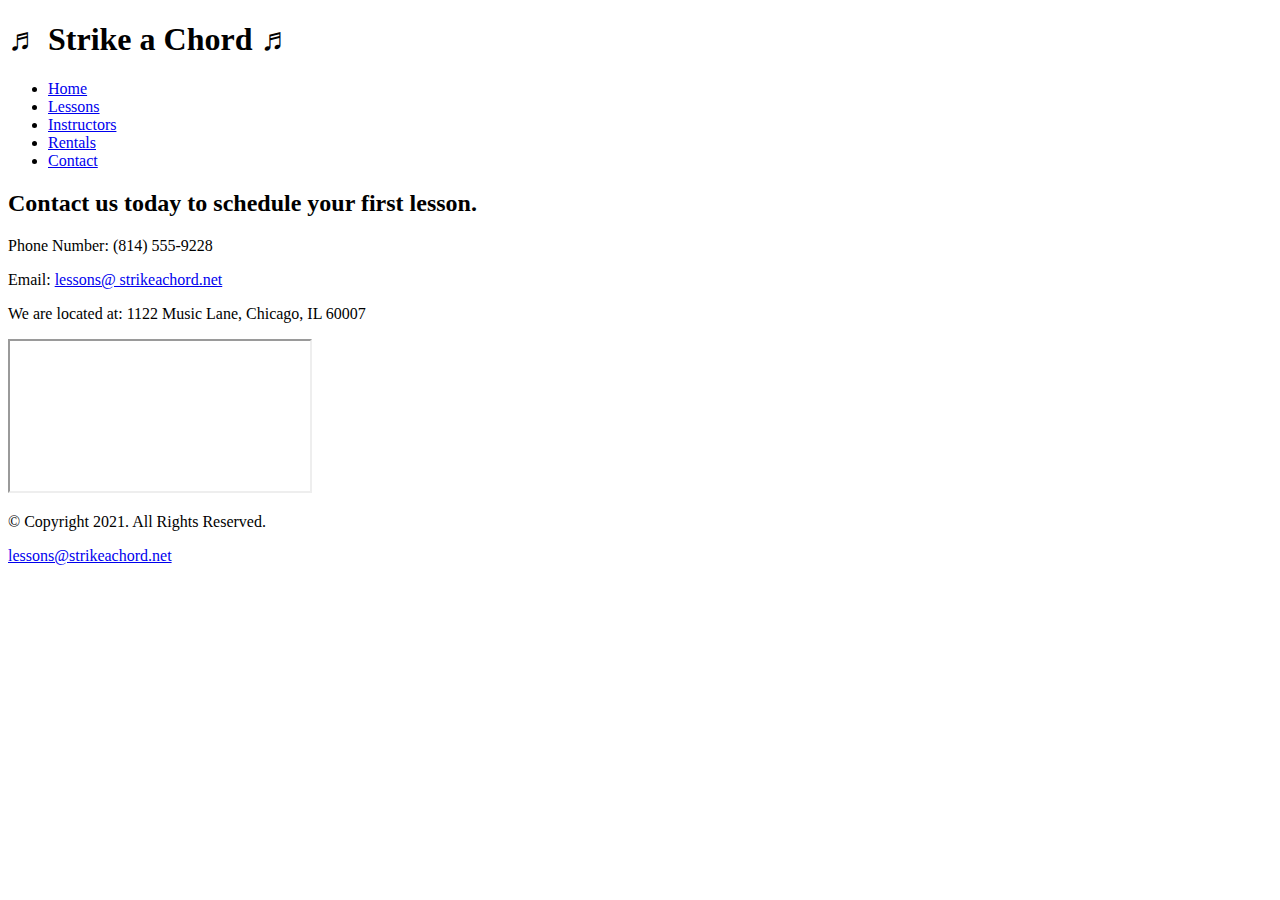
==== music/contact.html @ 463ad2d1 "Add files via upload" ====
<!DOCTYPE html> 

<!-- 
  Student Name: Sarah Johnson
  File Name: contact.html
  Date: 09/05/2022
   -->
<html lang="en">
  <meta charset="utf-8">
  <link rel="stylesheet" href="css/styles.css">
  <head>
    <title>Strike a Chord: Contact</title>
  </head>
  <body>
    <header>
      <h1> &#9836; Strike a Chord &#9836;</h1>
    </header>
    <nav>
      <ul>
      <li><a href="index.html">Home</a></li>
      <li><a href="lessons.html">Lessons</a></li> 
      <li><a href="instructors.html">Instructors</a></li>
      <li><a href="rentals.html">Rentals</a></li>
      <li><a href="contact.html"> Contact</a></li>
      </ul>
    </nav>
       
   <!-- Use the main area to add the main content to the webpage -->

    <main>
      <div id="contact">
        <h2>Contact us today to schedule your first lesson.</h2>
        <p>Phone Number: (814) 555-9228</p>
        <p>Email: <a href=”mailto:lessons@strikeachord.net”>lessons@ strikeachord.net</a></p>       
        <p>We are located at: 1122 Music Lane, Chicago, IL 60007</p>
        <iframe class="map"></iframe>
      </div>
    </main>
    <footer>
      <p>&copy; Copyright 2021. All Rights Reserved.</p>
      <p><a href="mailto:lessons@strikeachord.net">lessons@strikeachord.net</a></p>
    </footer>
  
  </body>
</html>
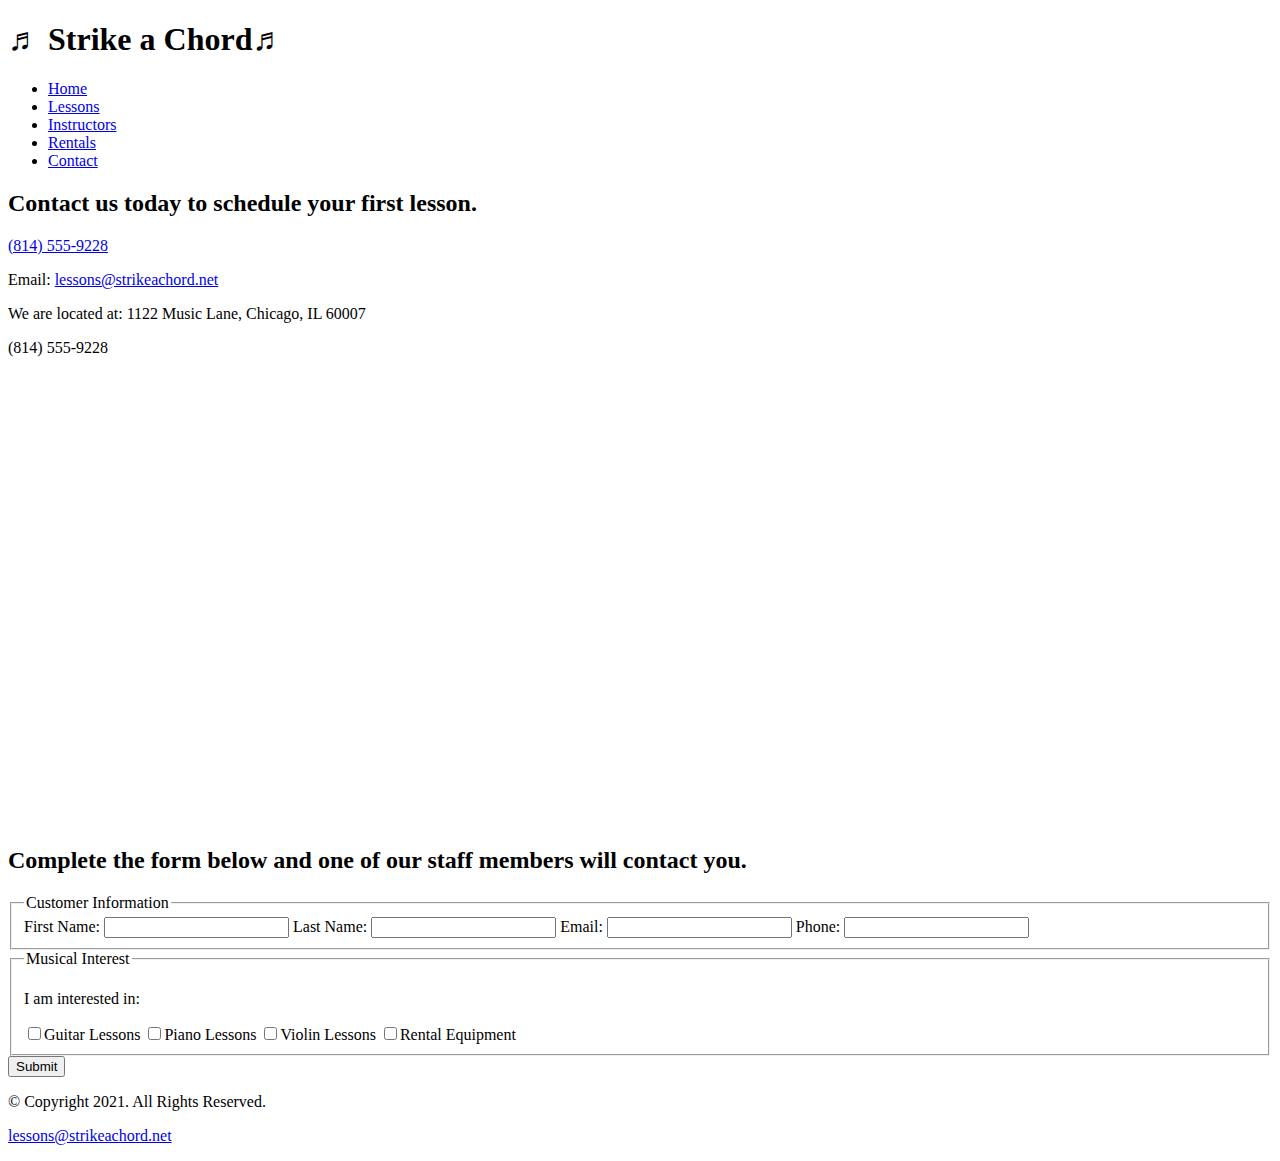
==== commit b57ed461: "Add files via upload" ====
--- a/music/contact.html
+++ b/music/contact.html
@@ -7,22 +7,32 @@
    -->
 <html lang="en">
   <meta charset="utf-8">
-  <link rel="stylesheet" href="css/styles.css">
+      
+
   <head>
+     <meta name="viewport" content="width=device-width,initial-scale=1.0">
+    <link rel="stylesheet" href="css/styles.css">
+    <link rel="preconnect" href="https://fonts.gstatic.com">
+    <link href="https://fonts.googleapis.com/css2?family=DM+Serif+Display:ital@1&family=Roboto&display=swap"
+        rel="stylesheet">
+        <link rel="shortcut icon" href="images/favicon.ico">
+      <link rel="icon" type="image/png" sizes="32x32" href="images/favicon-32.png">
+      <link rel="apple-touch-icon" sizes="180x180" href="images/apple-touch-icon.png">
+      <link rel="icon" sizes="192x192" href="images/android-chrome-192.png">
     <title>Strike a Chord: Contact</title>
   </head>
   <body>
     <header>
-      <h1> &#9836; Strike a Chord &#9836;</h1>
+      <h1><span class="tab-desk">&#9836;</span> Strike a Chord<span class="tab-desk">&#9836;</span></h1>
     </header>
     <nav>
       <ul>
-      <li><a href="index.html">Home</a></li>
-      <li><a href="lessons.html">Lessons</a></li> 
-      <li><a href="instructors.html">Instructors</a></li>
-      <li><a href="rentals.html">Rentals</a></li>
-      <li><a href="contact.html"> Contact</a></li>
-      </ul>
+            <li><a href="index.html">Home</a></li>
+            <li><a href="lessons.html">Lessons</a></li>
+            <li><a href="instructors.html">Instructors</a></li>
+            <li><a href="rentals.html">Rentals</a></li>
+            <li><a href="contact.html">Contact</a></li>
+        </ul>
     </nav>
        
    <!-- Use the main area to add the main content to the webpage -->
@@ -30,10 +40,41 @@
     <main>
       <div id="contact">
         <h2>Contact us today to schedule your first lesson.</h2>
-        <p>Phone Number: (814) 555-9228</p>
-        <p>Email: <a href=”mailto:lessons@strikeachord.net”>lessons@ strikeachord.net</a></p>       
-        <p>We are located at: 1122 Music Lane, Chicago, IL 60007</p>
-        <iframe class="map"></iframe>
+          <p class="tel-link mobile"><a href="(814)555-9228">(814) 555-9228</a></p>
+            <p>Email: <a href="mailto:lessons@strikeachord.net" class="email-link">lessons@strikeachord.net</a></p>
+            <p>We are located at: 1122 Music Lane, Chicago, IL 60007</p>
+            <p class="tab-desk">(814) 555-9228</p>
+        <iframe src="https://www.google.com/maps/embed?pb=!1m18!1m12!1m3!1d380513.7160580949!2d-88.01215278051977!3d41.83339249282865!2m3!1f0!2f0!3f0!3m2!1i1024!2i768!4f13.1!3m3!1m2!1s0x880e2c3cd0f4cbed%3A0xafe0a6ad09c0c000!2sChicago%2C+IL!5e0!3m2!1sen!2sus!4v1558660826146!5m2!1sen!2sus"width="600"height="450"frameborder="0"style="border:0"allowfullscreen></iframe>
+      </div>
+      <div id="form">
+        <h2>Complete the form below and one of our staff members will contact you.</h2>
+        <form class="form-grid"> <!--Start Form-->
+          <fieldset>
+            <legend>Customer Information</legend>
+            <label for="fName">First Name:</label>  
+            <input type="text" name="fName" id="fName">
+            <label for="lName">Last Name:</label>  
+            <input type="text" name="lName" id="lName"> 
+            <label for="email">Email:</label>  
+            <input type="email" name="email" id="email">
+            <label for="phone">Phone:</label>  
+            <input type="tel" id="phone" name="phone">
+          </fieldset>
+
+          <fieldset>
+            <legend>Musical Interest</legend>
+            <p>I am interested in:</p>
+            <label for="guitarles">
+            <input type="checkbox" name="interest" id="guitarles" value="Guitar Lessons">Guitar Lessons</label>
+            <label for="piano">
+            <input type="checkbox" name="interest" id="pianoles" value="Piano Lessons">Piano Lessons</label>
+            <label for="violin">
+            <input type="checkbox" name="interest" id="violinles" value="Violin Lessons">Violin Lessons</label>
+            <label for="rent">
+            <input type="checkbox" name="interest"  id="rent" value="Rental Equipment">Rental Equipment</label>
+          </fieldset>
+          <input type="submit"  id="submit"  value="Submit"  class="btn">
+        </form>
       </div>
     </main>
     <footer>
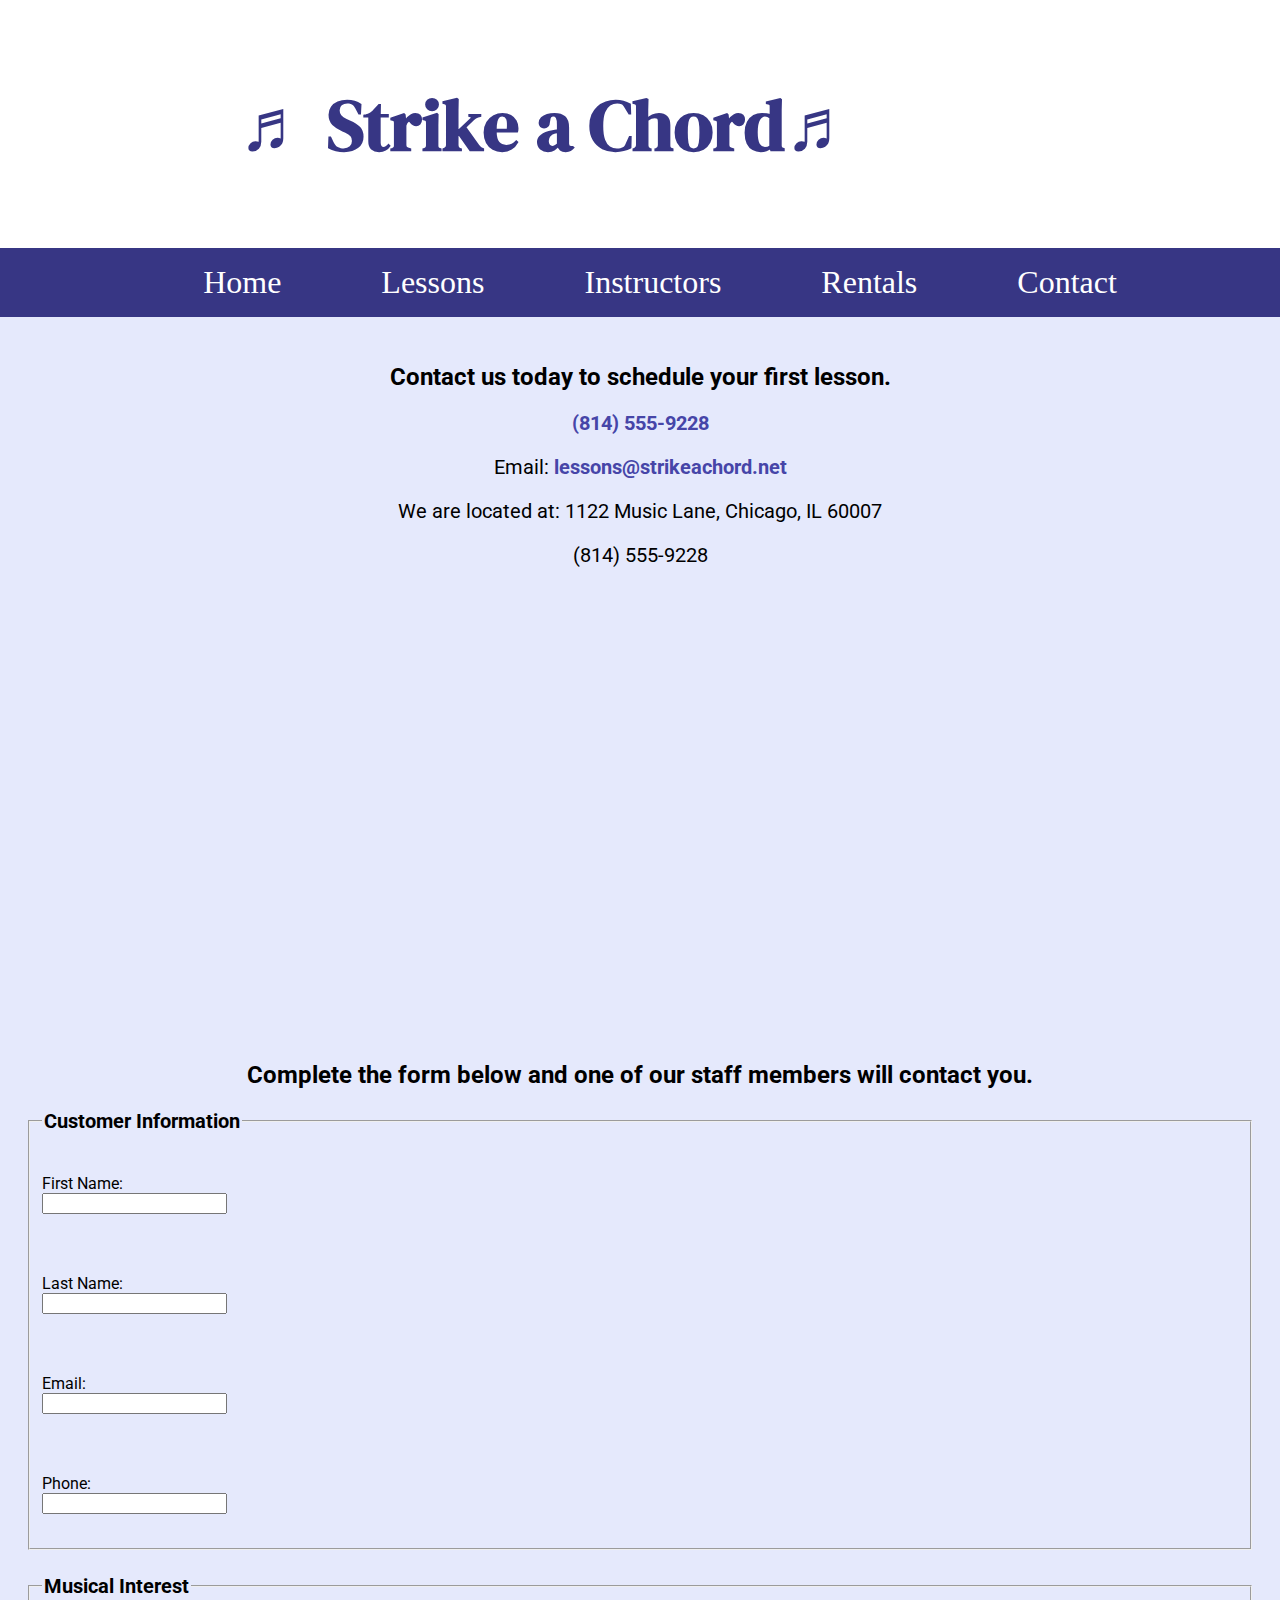
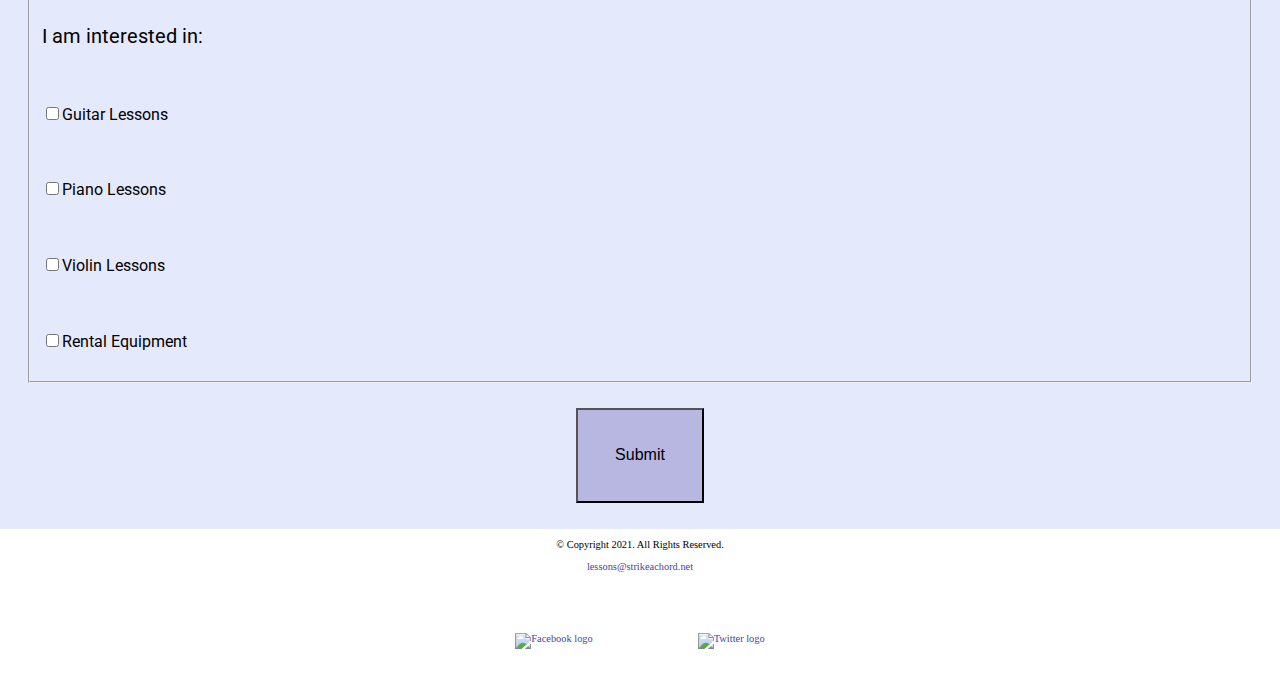
==== commit d518f23c: "Add files via upload" ====
--- a/music/contact.html
+++ b/music/contact.html
@@ -3,11 +3,11 @@
 <!-- 
   Student Name: Sarah Johnson
   File Name: contact.html
-  Date: 09/05/2022
+  Date: 11/26/2022
    -->
 <html lang="en">
   <meta charset="utf-8">
-      
+  <meta name="description" content="Contact us at (814)555-9228 or visit us at 1122 Music Lane, Chicago, IL for more information.">      
 
   <head>
      <meta name="viewport" content="width=device-width,initial-scale=1.0">
@@ -19,7 +19,7 @@
       <link rel="icon" type="image/png" sizes="32x32" href="images/favicon-32.png">
       <link rel="apple-touch-icon" sizes="180x180" href="images/apple-touch-icon.png">
       <link rel="icon" sizes="192x192" href="images/android-chrome-192.png">
-    <title>Strike a Chord: Contact</title>
+    <title>Location | Strike a Chord</title>
   </head>
   <body>
     <header>
@@ -77,9 +77,15 @@
         </form>
       </div>
     </main>
-    <footer>
+     <footer>
+      <div class="copyright">
       <p>&copy; Copyright 2021. All Rights Reserved.</p>
       <p><a href="mailto:lessons@strikeachord.net">lessons@strikeachord.net</a></p>
+      </div>
+
+      <div class="social">
+        <a href="https://www.facebook.com" target="_blank"><img src="images/facebook-logo.png" alt="Facebook logo"></a>
+        <a href="https://www.twitter.com" target="_blank"><img src="images/twitter-logo.png" alt="Twitter logo"></a>
     </footer>
   
   </body>
--- a/music/css/styles.css
+++ b/music/css/styles.css
@@ -0,0 +1,376 @@
+/*  
+Author: Sarah Johnson
+File Name: styles.css
+Date: 10/01/2022
+*/
+
+/* CSS Reset */
+
+body, header, nav, main, footer, img, h1 {
+    margin: 0;
+    padding: 0;
+    border: 0;
+}
+/* Style rule for images */
+img {
+    max-width: 100%;
+    display: block;
+}
+
+/* Style rule for box sixing */
+
+* {
+    box-sizing: border-box;
+}
+
+/* Style rules for header content */
+
+header {
+    text-align: center;
+    font-size: 3em;
+    color: #373684;
+}
+ 
+header h1 {
+    font-family: 'DM Serif Display', serif;
+    font-size: 1.5em;
+    padding: 4%;
+    margin-right: 15%;
+}
+/* Style rules for navigation area */
+nav {
+    background-color: #373684;
+}
+ 
+nav ul {
+    list-style-type: none;
+    margin: 0;
+    text-align: center;
+}
+ 
+nav li {
+    display: inline-block;
+    font-size: 2em;
+}
+ 
+nav li a {
+    display: block;
+    color: #fff;
+    text-align: center;
+    padding: 0.5em 1em;
+    text-decoration: none;
+}
+
+/* Style rules for main content */
+
+main {
+    padding: 2%;
+    background-color: #e5e9fc;
+    overflow: auto;
+    
+    font-family: 'Roboto', sans-serif;
+}
+ 
+main p {
+    font-size: 1.25em;
+}
+ 
+.action {
+    font-size: 1.75em;
+    color: #373684; 
+    font-weight: bold;
+}
+
+/* Style rules for lessons content */
+
+#piano, #guitar, #violin {
+     width: 29%;
+     float: left;
+     margin: 0 2%;
+}
+
+/* Style rules for contact content */
+
+#contact, #rental h2, #form h2 {
+    text-align: center;
+}
+
+#contact a {
+    color: #4645a8;
+    text-decoration: none;
+    font-weight: bold;
+}
+ 
+.map {
+    border: 5px solid #373684;
+}
+
+/* Style rules for table elements */
+table {
+    border: 1px solid #373684;
+    border-collapse: collapse;
+    margin: 0 auto;
+    width: 100%;
+}
+ 
+caption {
+    font-size: 1.5em;
+    font-weight: bold; 
+    padding: 1%;
+}
+ 
+th, td {
+    border: 1px solid #373684;
+    padding: 2%; 
+}
+ 
+th {
+    background-color: #373684;
+    color: #fff;
+    font-size: 1.15em;
+}
+ 
+tr:nth-child(odd) {
+    background-color: #b7b7e1;  
+}
+/* Style rules for footer content */
+
+footer {
+    text-align: center;
+    font-size: 0.65em;
+    clear: left;  
+}
+ 
+footer a {
+    color: #4645a8;
+    text-decoration: none;
+}
+
+/* Style rule for form element */
+fieldset, input {
+    margin-bottom: 2%;
+}
+
+fieldset legend {
+    font-weight: bold;
+    font-size: 1.25em;
+}
+
+label {
+    display: block;
+    padding-top: 3%;
+}
+
+form #submit {
+    margin: 0 auto;
+    display: block;
+    padding: 3%;
+    background-color: #b7b7e1;
+    font-size: 1em;
+}
+
+.social img {
+  display: inline-block;
+  padding: 4%;
+}
+}
+/* Media Query for Mobile Viewport */
+@media screen and (max-width: 550px), print { 
+  
+  
+  /* Mobile Viewport*/  
+  .mobile {
+    display: block;  
+  } 
+  .tab {
+    display: none;
+  }
+  
+  aside {
+    text-align: center;
+    font-size: 1.5em;
+    font-weight: bold;
+    color: #373684;
+    text-shadow: 3px 3px 10px #8280cb;
+    grid-column: 1 /span 2;
+  }
+  
+  figure{
+    position: relative;
+    max-width: 275px;
+    margin: 2% auto;
+    border: 8px solid #373684;
+  }
+
+  figcaption{
+    position: absolute;
+    bottom: 0;
+    background: rgba(55, 54, 132, 0.7);
+    color: #fff;
+    width: 100%;
+    padding: 5% 0;
+    text-align: center;
+  }
+ 
+footer a {
+    color: #4645a8;
+    text-decoration: none;
+}
+
+.social img {
+  display: inline-block;
+  padding: 4%;
+}
+
+}
+/* Media Query for Tablet Viewport */
+@media screen and (min-width: 550px) and (max-width:760px), print { 
+ 
+ /* Tablet Viewport: Style rule for header content */     
+  span.tab-desk {
+    display: inline;
+  }
+
+  nav li a {
+    padding-top: 0.25em;
+    padding-bottom: 0.25em;
+    padding-right: 0.5em;
+    padding-left: 0.5em;
+  }
+
+  /* Tablet Viewport: Style rules for nav area */
+  nav li{
+    border-top: none;
+    display: inline-block;
+    font-size: 1.5em;
+    border-right: 1px solid #e5e9fc;
+    
+  }
+  nav li:last-child {
+    border-right: none;
+  }
+/* Tablet Viewport: Style rule for map */
+
+  .map{
+    width: 500px;
+    height: 450px;
+  }
+
+   /* Tablet Viewport: Style rule for form element */
+ form {
+   width: 70%;
+   margin: 0 auto;
+ }
+
+ .copyright {
+    float: left;  width: 65%; 
+}
+ 
+.social {
+    float: right;
+        width: 25%; 
+}
+
+ fieldset legend {
+    font-weight: bold;
+    font-size: 1.25em;
+}
+fieldset, input {
+  margin-bottom: 2%;
+  
+}
+
+label {
+    display: block;
+    padding-top: 3%;
+}
+
+form #submit {
+    margin: 0 auto;
+    display: block;
+    padding: 3%;
+    background-color: #b7b7e1;
+    font-size: 1em;
+}
+  .grid {
+    display: grid;
+    grid-template-columns: 2;
+    grid-gap: 20px;
+  }
+}
+
+/* Media Query for Desktop Viewport */
+@media screen and (min-width: 769px), print {
+ 
+  
+  /*Desktop Viewport: Style rule for header */
+  
+  header{
+    padding:2%
+  }
+  
+  /* Desktop Viewport: Style rules for nav area */
+  nav li a {
+    padding-top: 0.5em;
+    padding-bottom: 0.5em;
+    padding-left: 1.5em; 
+    padding-right: 1.5em;
+  }
+
+  nav li a:hover {
+    color: #373684;
+    background-color: #e5e9fc;
+  }
+  
+
+  /* Desktop Viewport: Style rules for main content */
+
+  #info ul {
+    margin-left: 5%;
+  }
+
+  main h3 {
+    font-size: 1.5em;
+  }
+
+  #piano #guitar #violin{
+    width: 29%;
+    float: left;
+    margin-top: 2%;
+    margin-bottom: 2%;
+  }
+
+ 
+  .grid {
+    grid-template-columns: 4;
+  }
+
+  figcaption {
+    font-size: 1em;
+    
+  }
+
+  aside{
+    grid-column: 1 /span 4;;
+  }
+  
+    /* Desktop Viewport: Style rule for table element */
+  table {
+      width: 70%;
+  }
+
+  /* Desktop Viewport: Style rule for form element */
+  form-grid {
+      display: grid;
+      grid-template-columns: auto auto;
+      grid-gap: 20px;
+  }
+  .btn {
+      grid-column: 1 / span 2;
+  }
+}
+   /* Media Query for Print */
+  body {
+    background-color: #fff;
+    color: #000;
+  }
